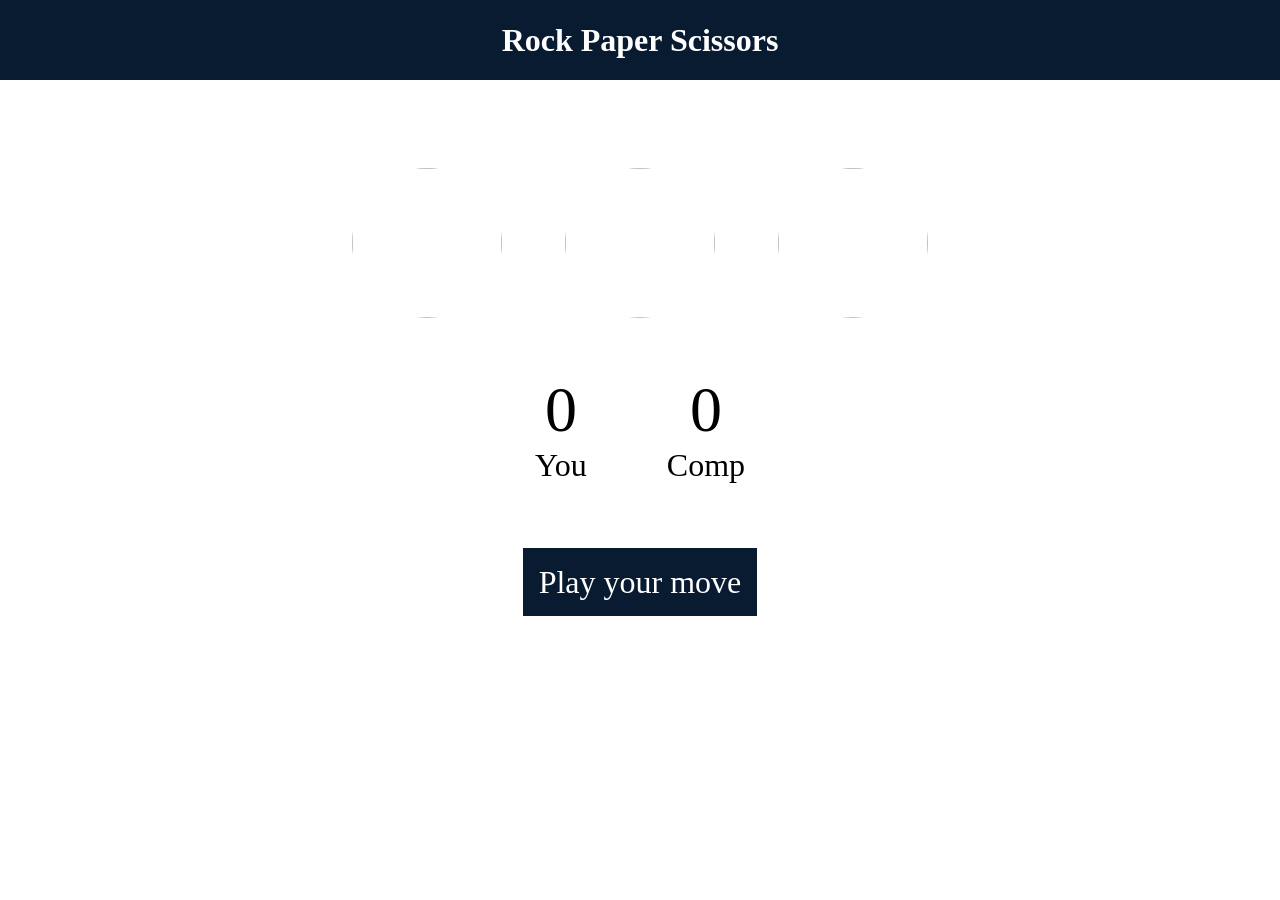
==== index.html @ df90cc3c "Initial commit" ====
<!DOCTYPE html>
<html lang="en">
  <head>
    <meta charset="UTF-8" />
    <meta name="viewport" content="width=device-width, initial-scale=1.0" />
    <title>Rock Paper Scissors Game</title>
    <link rel="stylesheet" href="style.css" />
  </head>
  <body>
    <h1>Rock Paper Scissors</h1>
    <div class="choices">
      <div class="choice" id="rock">
        <img src="D:\Projects\Game\rock.png" />
      </div>
      <div class="choice" id="paper">
        <img src="D:\Projects\Game\paper.png" />
      </div>
      <div class="choice" id="scissors">
        <img src="D:\Projects\Game\scissors.png" />
      </div>
    </div>

    <div class="score-board">
      <div class="score">
        <p id="user-score">0</p>
        <p>You</p>
      </div>
      <div class="score">
        <p id="comp-score">0</p>
        <p>Comp</p>
      </div>
    </div>

    <div class="msg-container">
      <p id="msg">Play your move</p>
    </div>
    <script src="app.js"></script>
  </body>
</html>
---- style.css ----
* {
    margin: 0;
    padding: 0;
    text-align: center;
  }
  
  h1 {
    background-color: #081b31;
    color: #fff;
    height: 5rem;
    line-height: 5rem;
  }
  
  .choice {
    height: 165px;
    width: 165px;
    border-radius: 50%;
    display: flex;
    justify-content: center;
    align-items: center;
  }
  
  .choice:hover {
    cursor: pointer;
    background-color: #081b31;
  }
  
  img {
    height: 150px;
    width: 150px;
    object-fit: cover;
    border-radius: 50%;
  }
  
  .choices {
    display: flex;
    justify-content: center;
    align-items: center;
    gap: 3rem;
    margin-top: 5rem;
  }
  
  .score-board {
    display: flex;
    justify-content: center;
    align-items: center;
    font-size: 2rem;
    margin-top: 3rem;
    gap: 5rem;
  }
  
  #user-score,
  #comp-score {
    font-size: 4rem;
  }
  
  .msg-container {
    margin-top: 5rem;
  }
  
  #msg {
    background-color: #081b31;
    color: #fff;
    font-size: 2rem;
    display: inline;
    padding: 1rem;
    border-radius: 1rem;
  }
  .msg-container:hover {
    cursor: pointer;
  }
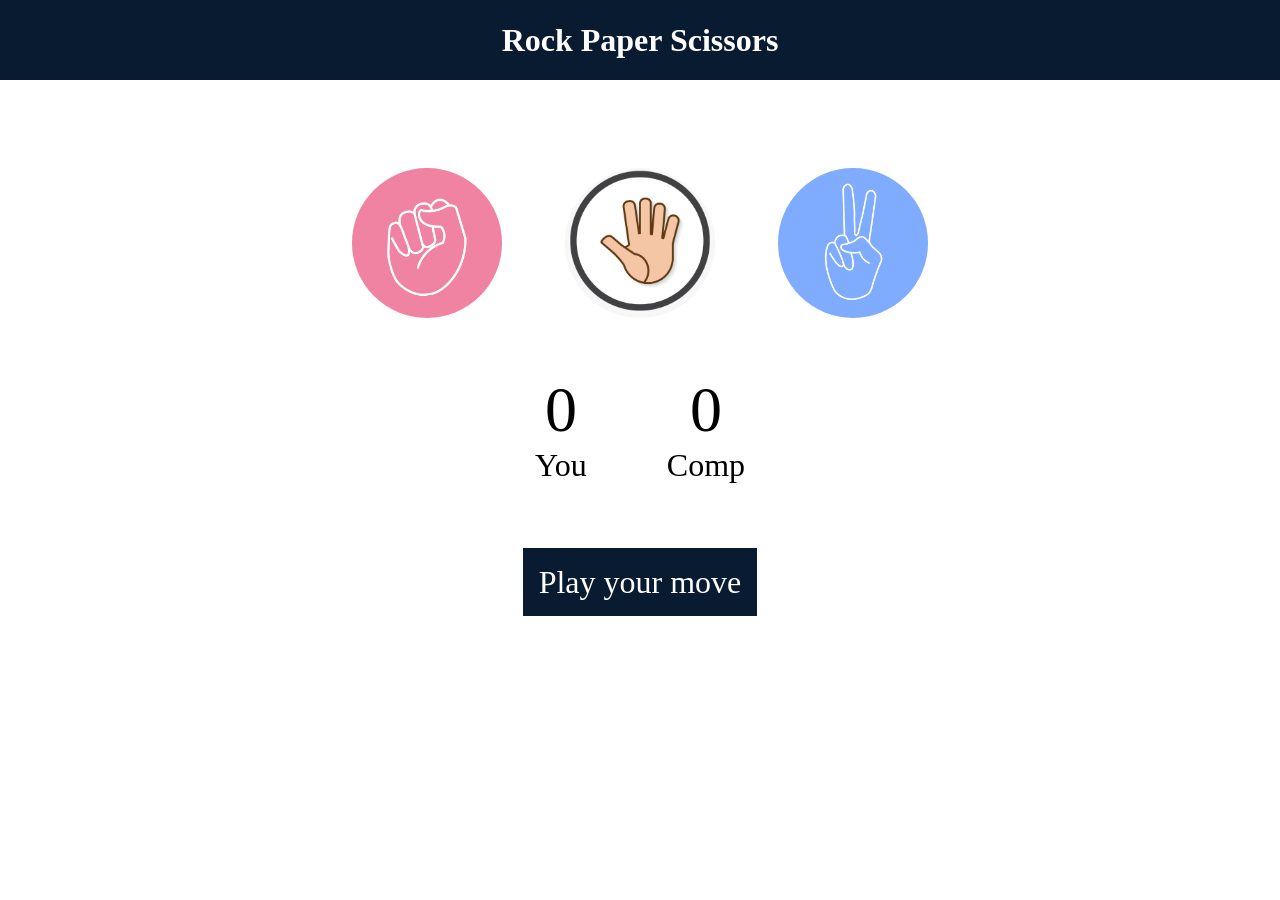
==== commit 1b55be74: "Updated img" ====
--- a/index.html
+++ b/index.html
@@ -10,13 +10,13 @@
     <h1>Rock Paper Scissors</h1>
     <div class="choices">
       <div class="choice" id="rock">
-        <img src="D:\Projects\Game\rock.png" />
+        <img src="rock.png"  alt="Rock"/>
       </div>
       <div class="choice" id="paper">
-        <img src="D:\Projects\Game\paper.png" />
+        <img src="paper.png"  alt="Paper"/>
       </div>
       <div class="choice" id="scissors">
-        <img src="D:\Projects\Game\scissors.png" />
+        <img src="scissors.png"  alt="Scissors"/>
       </div>
     </div>
 
--- a/style.css
+++ b/style.css
@@ -1,72 +1,72 @@
-* {
-    margin: 0;
-    padding: 0;
-    text-align: center;
-  }
-  
-  h1 {
-    background-color: #081b31;
-    color: #fff;
-    height: 5rem;
-    line-height: 5rem;
-  }
-  
-  .choice {
-    height: 165px;
-    width: 165px;
-    border-radius: 50%;
-    display: flex;
-    justify-content: center;
-    align-items: center;
-  }
-  
-  .choice:hover {
-    cursor: pointer;
-    background-color: #081b31;
-  }
-  
-  img {
-    height: 150px;
-    width: 150px;
-    object-fit: cover;
-    border-radius: 50%;
-  }
-  
-  .choices {
-    display: flex;
-    justify-content: center;
-    align-items: center;
-    gap: 3rem;
-    margin-top: 5rem;
-  }
-  
-  .score-board {
-    display: flex;
-    justify-content: center;
-    align-items: center;
-    font-size: 2rem;
-    margin-top: 3rem;
-    gap: 5rem;
-  }
-  
-  #user-score,
-  #comp-score {
-    font-size: 4rem;
-  }
-  
-  .msg-container {
-    margin-top: 5rem;
-  }
-  
-  #msg {
-    background-color: #081b31;
-    color: #fff;
-    font-size: 2rem;
-    display: inline;
-    padding: 1rem;
-    border-radius: 1rem;
-  }
-  .msg-container:hover {
-    cursor: pointer;
-  }
+* {
+    margin: 0;
+    padding: 0;
+    text-align: center;
+  }
+  
+  h1 {
+    background-color: #081b31;
+    color: #fff;
+    height: 5rem;
+    line-height: 5rem;
+  }
+  
+  .choice {
+    height: 165px;
+    width: 165px;
+    border-radius: 50%;
+    display: flex;
+    justify-content: center;
+    align-items: center;
+  }
+  
+  .choice:hover {
+    cursor: pointer;
+    background-color: #081b31;
+  }
+  
+  img {
+    height: 150px;
+    width: 150px;
+    object-fit: cover;
+    border-radius: 50%;
+  }
+  
+  .choices {
+    display: flex;
+    justify-content: center;
+    align-items: center;
+    gap: 3rem;
+    margin-top: 5rem;
+  }
+  
+  .score-board {
+    display: flex;
+    justify-content: center;
+    align-items: center;
+    font-size: 2rem;
+    margin-top: 3rem;
+    gap: 5rem;
+  }
+  
+  #user-score,
+  #comp-score {
+    font-size: 4rem;
+  }
+  
+  .msg-container {
+    margin-top: 5rem;
+  }
+  
+  #msg {
+    background-color: #081b31;
+    color: #fff;
+    font-size: 2rem;
+    display: inline;
+    padding: 1rem;
+    border-radius: 1rem;
+  }
+  .msg-container:hover {
+    cursor: pointer;
+  }
   
